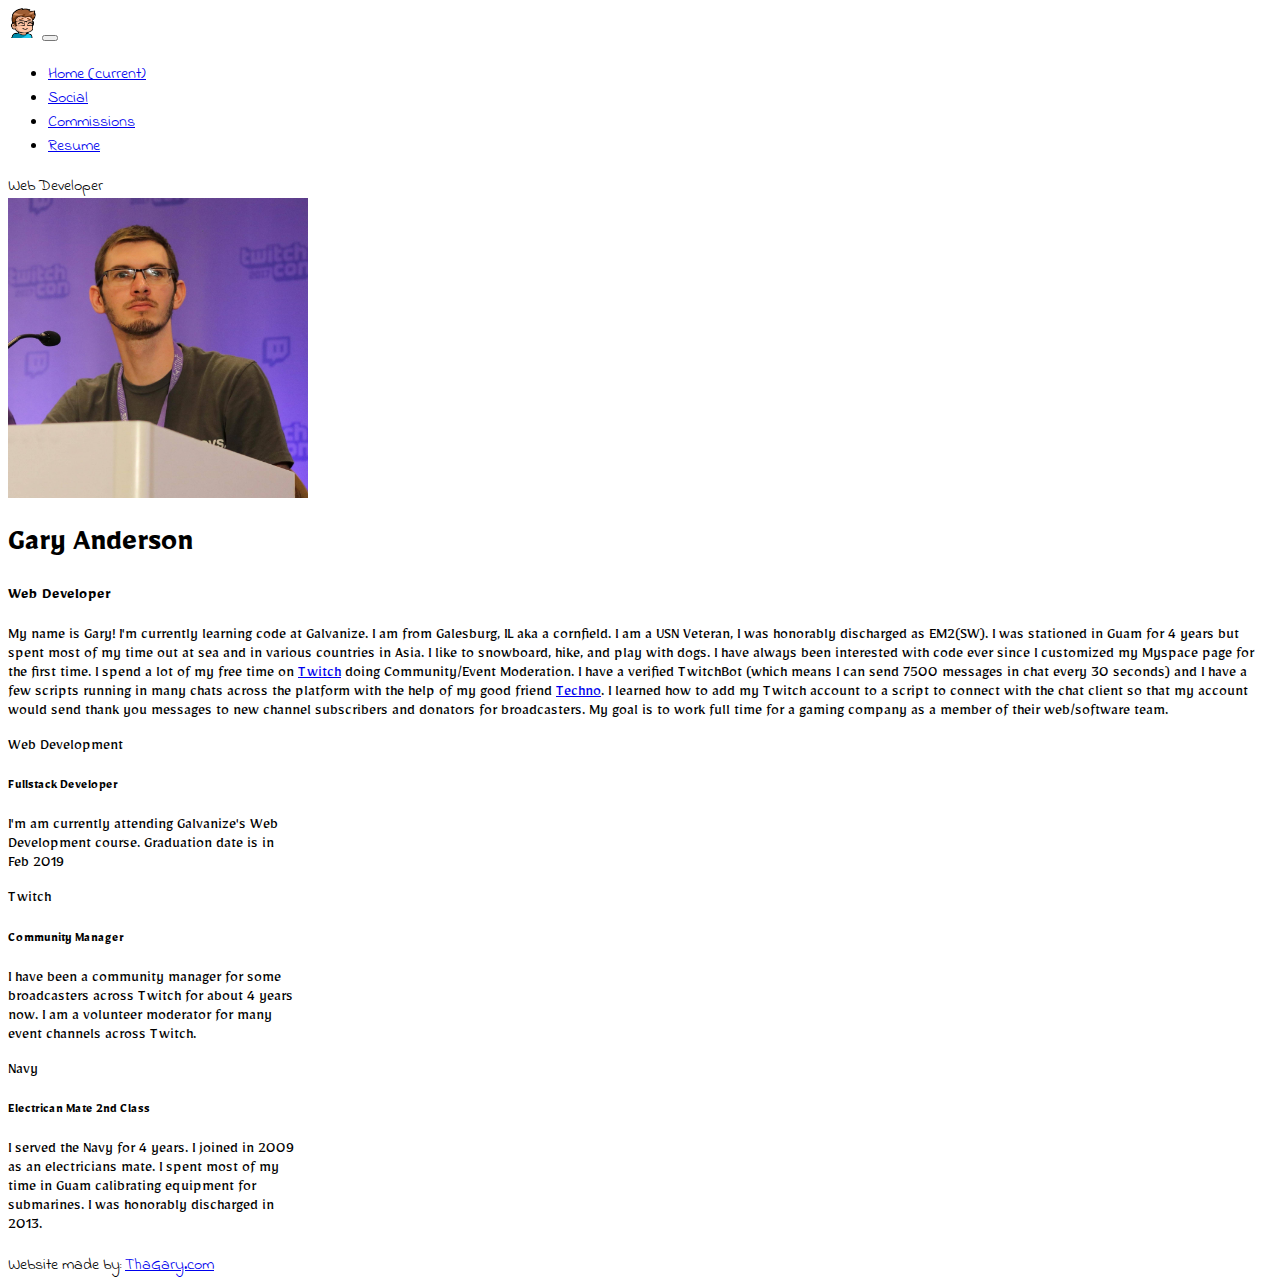
==== index.html @ 1087c8f5 "added social page" ====
<!DOCTYPE html>
<html>

<head>
  <meta charset="utf-8" />
  <meta http-equiv="X-UA-Compatible" content="IE=edge">
  <link rel="icon" href="media/my-avi.png">
  <title>Tha Gary</title>
  <link rel="stylesheet" type="text/css" media="screen" href="main.css" />
  <link rel="stylesheet" href="https://stackpath.bootstrapcdn.com/bootstrap/4.1.3/css/bootstrap.min.css" integrity="sha384-MCw98/SFnGE8fJT3GXwEOngsV7Zt27NXFoaoApmYm81iuXoPkFOJwJ8ERdknLPMO"
    crossorigin="anonymous">
  <link href="https://fonts.googleapis.com/css?family=Indie+Flower" rel="stylesheet">
  <link href="https://fonts.googleapis.com/css?family=Mirza" rel="stylesheet">
</head>

<body class="bg-secondary">
  <nav class="navbar navbar-expand-lg navbar-dark bg-dark">
    <a class="navbar-brand" href="#"><img src="media/my-avi.png" height="30px" width="auto"></a>
    <button class="navbar-toggler" type="button" data-toggle="collapse" data-target="#navbarText" aria-controls="navbarText"
      aria-expanded="false" aria-label="Toggle navigation">
      <span class="navbar-toggler-icon"></span>
    </button>
    <div class="collapse navbar-collapse" id="navbarText">
      <ul class="navbar-nav mr-auto">
        <li class="nav-item active">
          <a class="nav-link" href="#">Home <span class="sr-only">(current)</span></a>
        </li>
        <li class="nav-item">
          <a class="nav-link" href="social.html">Social</a>
        </li>
        <li class="nav-item">
          <a class="nav-link" href="commission.html">Commissions</a>
        </li>
        <li class="nav-item">
          <a class="nav-link" href="resume.html">Resume</a>
        </li>
      </ul>
      <span class="navbar-text">
        Web Developer
      </span>
    </div>
  </nav>
  <main>
    <div class="container my-3">
      <div class="media">
        <div class="card mb-3 bg-dark big-card">
          <div class="card-body border-info">
            <div class="media">
              <img class="align-self-center mr-3" src="media/me.jpg" height="300" width="auto" alt="pic of me">
              <div class="media-body text-white">
                <h1>Gary Anderson</h1>
                <h4>Web Developer</h4>
                <p>My name is Gary! I'm currently learning code at Galvanize. I am from Galesburg, IL aka a cornfield.
                  I
                  am a USN Veteran, I was honorably discharged as EM2(SW). I was stationed in Guam for 4 years but
                  spent most of my time out at sea and in various countries in Asia. I like to snowboard, hike, and
                  play with dogs. I have always been interested with code ever since I customized my Myspace page for
                  the first time. I spend a lot of my free time on <a href="https://twitch.tv" class="text-white">Twitch</a>
                  doing Community/Event Moderation. I have a verified TwitchBot (which means I can send 7500 messages
                  in chat every 30 seconds) and I have a few scripts running in many chats across the platform with the
                  help of my good friend <a href="https://twitter.com/Technoblazed" class="text-white">Techno</a>. I
                  learned how to add my Twitch account to a script to connect with the chat client so that my account
                  would send thank you messages to new channel subscribers and donators for broadcasters. My goal is to
                  work full time for a gaming company as a member of their web/software team.</p>
              </div>
            </div>
          </div>
        </div>
      </div>
    </div>
    <div class="container my-3">
      <div class="row justify-content-around">
        <div class="card text-white bg-dark mb-3 small-cards" style="max-width: 18rem;">
          <div class="card-header">Web Development</div>
          <div class="card-body text-white">
            <h5 class="card-title">Fullstack Developer</h5>
            <p class="card-text">I'm am currently attending Galvanize's Web Development course. Graduation date is in
              Feb 2019</p>
          </div>
        </div>
        <div class="card text-white bg-dark mb-3 small-cards" style="max-width: 18rem;">
          <div class="card-header">Twitch</div>
          <div class="card-body text-white">
            <h5 class="card-title">Community Manager</h5>
            <p class="card-text">I have been a community manager for some broadcasters across Twitch for about 4
              years now. I am a volunteer moderator for many event channels across Twitch.</p>
          </div>
        </div>
        <div class="card text-white bg-dark mb-3 small-cards" style="max-width: 18rem;">
          <div class="card-header">Navy</div>
          <div class="card-body text-white">
            <h5 class="card-title">Electrican Mate 2nd Class</h5>
            <p class="card-text">I served the Navy for 4 years. I joined in 2009 as an electricians mate. I spent most
              of my time in Guam calibrating equipment for submarines. I was honorably discharged in 2013.</p>
          </div>
        </div>
      </div>
    </div>
  </main>
  <!-- Footer -->
  <footer class="footer fixed-bottom bg-dark justify-content-end col-12">
    <div class="footer-copyright text-center py-3 text-white">Website made by:
      <a href="https://thagary.com">ThaGary.com</a>
    </div>
  </footer>
  <!-- Footer -->
  <script src="https://code.jquery.com/jquery-3.3.1.slim.min.js" integrity="sha384-q8i/X+965DzO0rT7abK41JStQIAqVgRVzpbzo5smXKp4YfRvH+8abtTE1Pi6jizo"
    crossorigin="anonymous"></script>
  <script src="https://cdnjs.cloudflare.com/ajax/libs/popper.js/1.14.3/umd/popper.min.js" integrity="sha384-ZMP7rVo3mIykV+2+9J3UJ46jBk0WLaUAdn689aCwoqbBJiSnjAK/l8WvCWPIPm49"
    crossorigin="anonymous"></script>
  <script src="https://stackpath.bootstrapcdn.com/bootstrap/4.1.3/js/bootstrap.min.js" integrity="sha384-ChfqqxuZUCnJSK3+MXmPNIyE6ZbWh2IMqE241rYiqJxyMiZ6OW/JmZQ5stwEULTy"
    crossorigin="anonymous"></script>
</body>

</html>
---- main.css ----
nav, footer {
    font-family: 'Indie Flower' !important;
}
body {
    font-family: 'Mirza' !important;
    height: auto;
    text-overflow: ellipsis;
}
.container1 {
    display: flex;
    justify-content: center;
}
.fixedbutton {
    position: fixed;
    bottom: 7%;
    right: 0.1%; 
}
.small-cards{
    animation: fadeUp 2s, ease-in-out;
}
.social-cards {
    animation: slideInRight 2s;
    height: 350px;
}
.big-card {
    animation: slideIn 2s, ease-in-out;
}
@keyframes fadeUp {
    0% {
        transform: translateY(900px)
    }
    100% {
        transform: translateY(auto)
    }
}
@keyframes slideIn {
    0% {
        transform: translateX(-1500px)
    }
    100% {
        transform: translateX(auto)
    }
}
@keyframes slideInRight {
    0% {
        transform: translateX(1500px)
    }
    100% {
        transform: translateX(auto)
    }
}
main .media-body img {
    width: 100%;
    height: auto;
}
::-webkit-scrollbar { 
    display: none; 
}
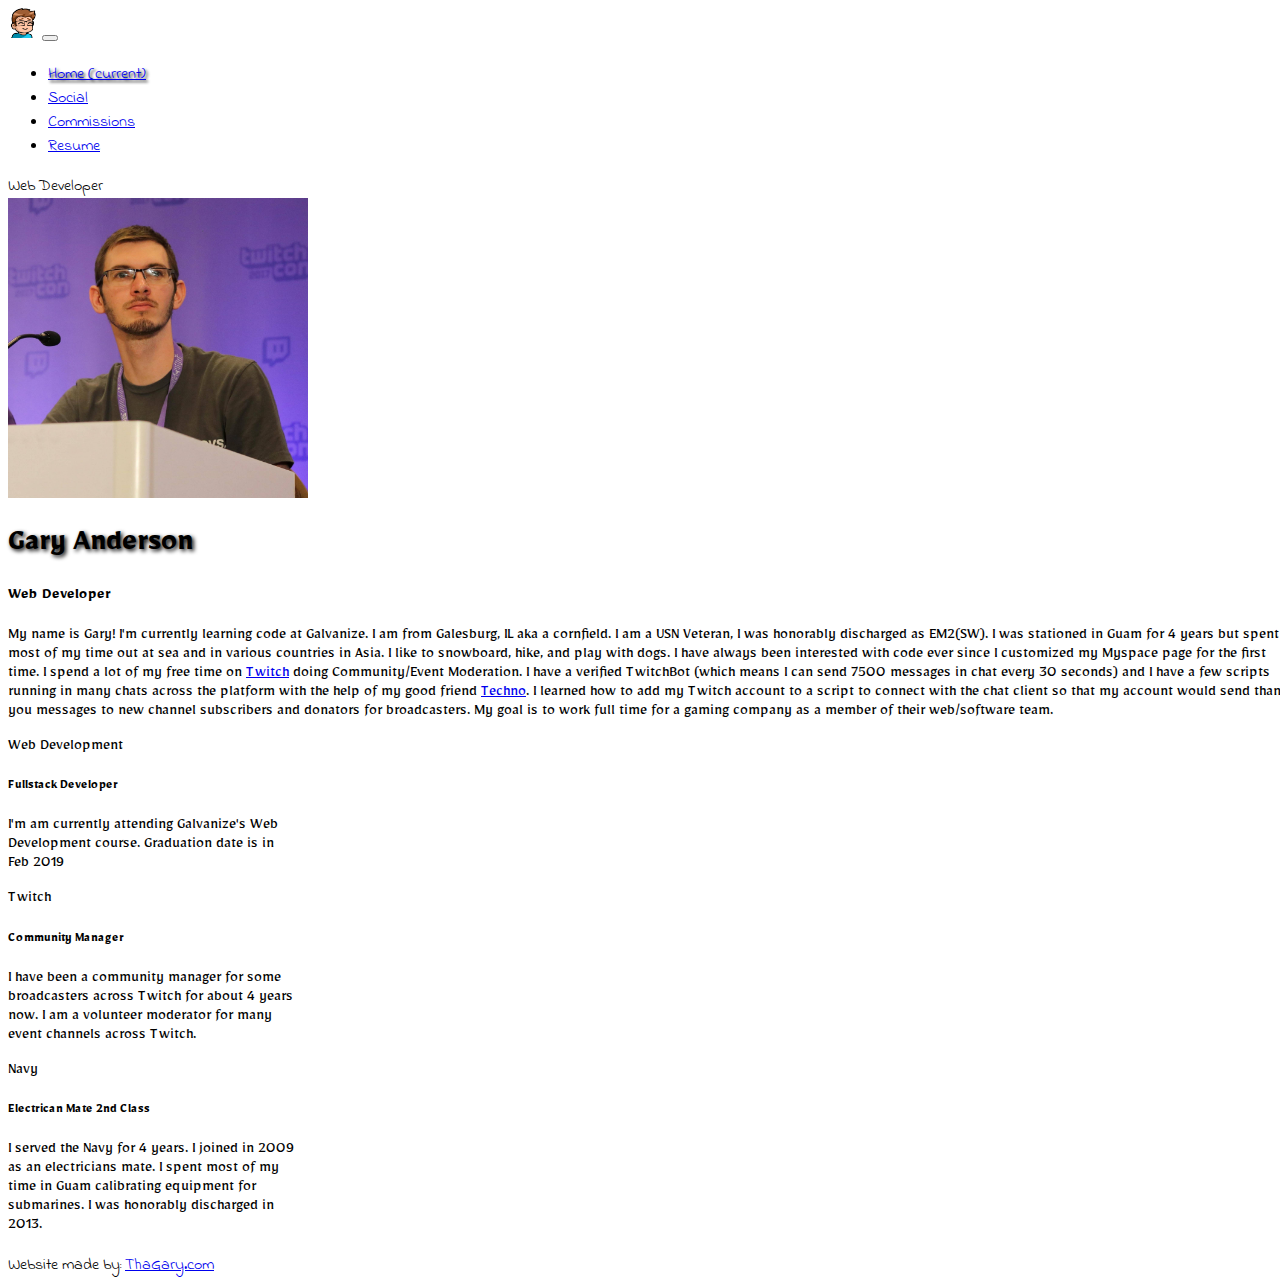
==== commit baf31afb: "fixed html validation" ====
--- a/index.html
+++ b/index.html
@@ -15,7 +15,7 @@
 
 <body class="bg-secondary">
   <nav class="navbar navbar-expand-lg navbar-dark bg-dark">
-    <a class="navbar-brand" href="#"><img src="media/my-avi.png" height="30px" width="auto"></a>
+    <a class="navbar-brand" href="#"><img src="media/my-avi.png" height="30" width="30" atl="my-avi"></a>
     <button class="navbar-toggler" type="button" data-toggle="collapse" data-target="#navbarText" aria-controls="navbarText"
       aria-expanded="false" aria-label="Toggle navigation">
       <span class="navbar-toggler-icon"></span>
--- a/main.css
+++ b/main.css
@@ -5,6 +5,7 @@
     font-family: 'Mirza' !important;
     height: auto;
     text-overflow: ellipsis;
+    width: 100vw;
 }
 .container1 {
     display: flex;
@@ -20,10 +21,28 @@
 }
 .social-cards {
     animation: slideInRight 2s;
-    height: 350px;
 }
 .big-card {
     animation: slideIn 2s, ease-in-out;
+}
+.card-header a {
+    color: white;
+}
+.card-header:hover {
+    font-style: italic;
+}
+.social-cards i {
+    display: flex;
+    justify-content: center;
+}
+.active {
+    text-shadow: 2px 2px 3px black;
+}
+.list-group {
+    width: 150px;
+}
+h1 {
+    text-shadow: 2px 2px 4px Black;
 }
 @keyframes fadeUp {
     0% {
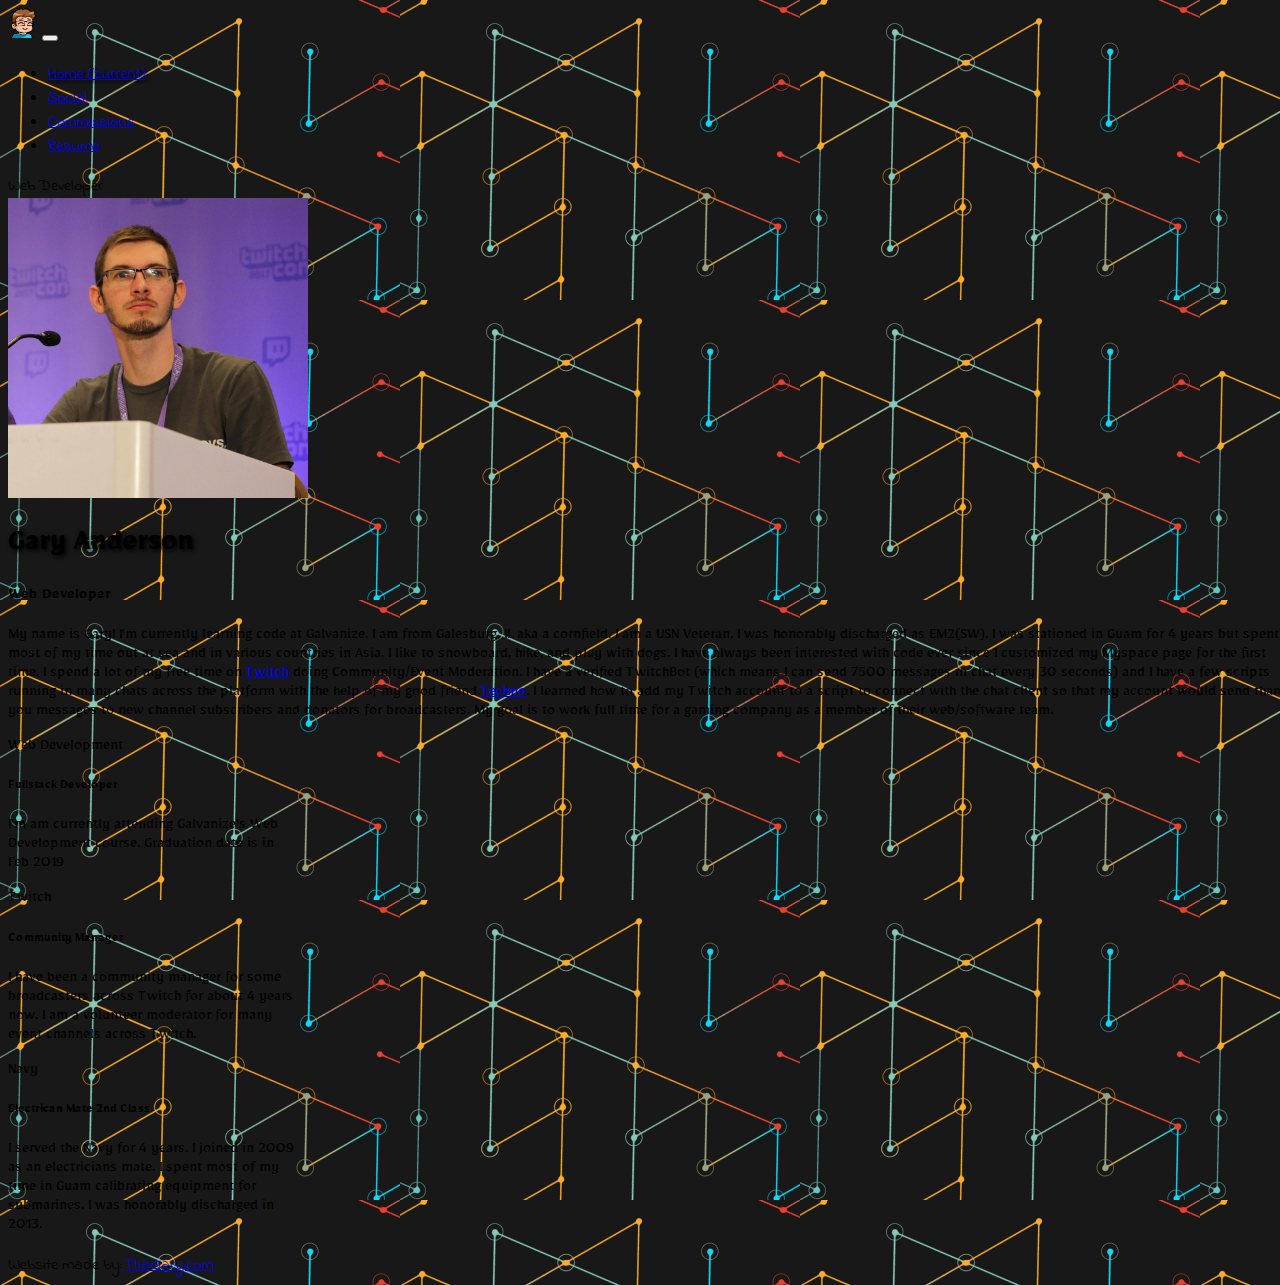
==== commit 232f5a6d: "html validation" ====
--- a/index.html
+++ b/index.html
@@ -6,6 +6,7 @@
   <meta http-equiv="X-UA-Compatible" content="IE=edge">
   <link rel="icon" href="media/my-avi.png">
   <title>Tha Gary</title>
+  <meta name="viewport" content="width=device-width, initial-scale=1.0">
   <link rel="stylesheet" type="text/css" media="screen" href="main.css" />
   <link rel="stylesheet" href="https://stackpath.bootstrapcdn.com/bootstrap/4.1.3/css/bootstrap.min.css" integrity="sha384-MCw98/SFnGE8fJT3GXwEOngsV7Zt27NXFoaoApmYm81iuXoPkFOJwJ8ERdknLPMO"
     crossorigin="anonymous">
@@ -15,7 +16,7 @@
 
 <body class="bg-secondary">
   <nav class="navbar navbar-expand-lg navbar-dark bg-dark">
-    <a class="navbar-brand" href="#"><img src="media/my-avi.png" height="30" width="30" atl="my-avi"></a>
+    <a class="navbar-brand" href="#"><img src="media/my-avi.png" height="30" width="30" alt="my-avi"></a>
     <button class="navbar-toggler" type="button" data-toggle="collapse" data-target="#navbarText" aria-controls="navbarText"
       aria-expanded="false" aria-label="Toggle navigation">
       <span class="navbar-toggler-icon"></span>
@@ -46,7 +47,7 @@
         <div class="card mb-3 bg-dark big-card">
           <div class="card-body border-info">
             <div class="media">
-              <img class="align-self-center mr-3" src="media/me.jpg" height="300" width="auto" alt="pic of me">
+              <img class="align-self-center mr-3 picture" src="media/me.jpg" height="300" alt="pic of me">
               <div class="media-body text-white">
                 <h1>Gary Anderson</h1>
                 <h4>Web Developer</h4>
--- a/main.css
+++ b/main.css
@@ -6,6 +6,8 @@
     height: auto;
     text-overflow: ellipsis;
     width: 100vw;
+    background-image: url("media/background.gif");
+    background-repeat: repeat;
 }
 .container1 {
     display: flex;
@@ -15,6 +17,12 @@
     position: fixed;
     bottom: 7%;
     right: 0.1%; 
+}
+.picture {
+    width: auto;
+}
+.commission-pic {
+    width: auto;
 }
 .small-cards{
     animation: fadeUp 2s, ease-in-out;
@@ -39,7 +47,7 @@
     text-shadow: 2px 2px 3px black;
 }
 .list-group {
-    width: 150px;
+    width: 120px;
 }
 h1 {
     text-shadow: 2px 2px 4px Black;
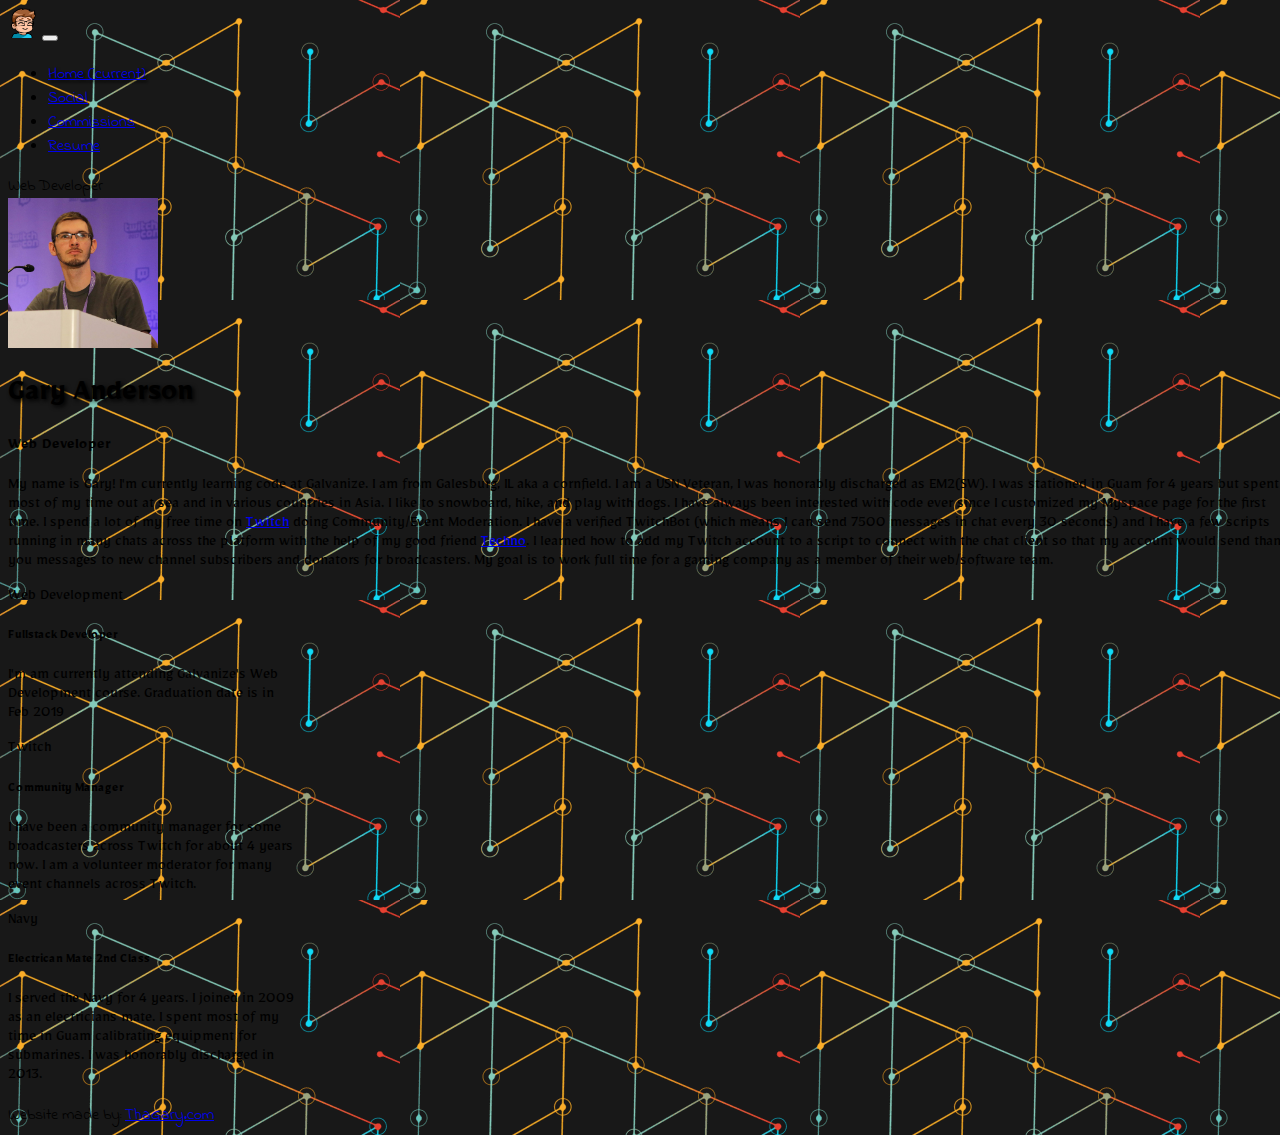
==== commit 1db5a959: "fixed some html/css items" ====
--- a/index.html
+++ b/index.html
@@ -47,7 +47,7 @@
         <div class="card mb-3 bg-dark big-card">
           <div class="card-body border-info">
             <div class="media">
-              <img class="align-self-center mr-3 picture" src="media/me.jpg" height="300" alt="pic of me">
+              <img class="align-self-center mr-3 picture" src="media/me.jpg" width="150" alt="pic of me">
               <div class="media-body text-white">
                 <h1>Gary Anderson</h1>
                 <h4>Web Developer</h4>
--- a/main.css
+++ b/main.css
@@ -1,6 +1,41 @@
+/* For mobile phones: */
+[class*="col-"] {
+    width: 100%;
+}
+@media only screen and (min-width: 600px) {
+    /* For tablets: */
+    .col-s-1 {width: 8.33%;}
+    .col-s-2 {width: 16.66%;}
+    .col-s-3 {width: 25%;}
+    .col-s-4 {width: 33.33%;}
+    .col-s-5 {width: 41.66%;}
+    .col-s-6 {width: 50%;}
+    .col-s-7 {width: 58.33%;}
+    .col-s-8 {width: 66.66%;}
+    .col-s-9 {width: 75%;}
+    .col-s-10 {width: 83.33%;}
+    .col-s-11 {width: 91.66%;}
+    .col-s-12 {width: 100%;}
+}
+@media only screen and (min-width: 768px) {
+    /* For desktop: */
+    .col-1 {width: 8.33%;}
+    .col-2 {width: 16.66%;}
+    .col-3 {width: 25%;}
+    .col-4 {width: 33.33%;}
+    .col-5 {width: 41.66%;}
+    .col-6 {width: 50%;}
+    .col-7 {width: 58.33%;}
+    .col-8 {width: 66.66%;}
+    .col-9 {width: 75%;}
+    .col-10 {width: 83.33%;}
+    .col-11 {width: 91.66%;}
+    .col-12 {width: 100%;}
+}
 nav, footer {
     font-family: 'Indie Flower' !important;
 }
+
 body {
     font-family: 'Mirza' !important;
     height: auto;
@@ -18,8 +53,9 @@
     bottom: 7%;
     right: 0.1%; 
 }
-.picture {
-    width: auto;
+.ditto {
+    height: 400px;
+    width: 600px;
 }
 .commission-pic {
     width: auto;
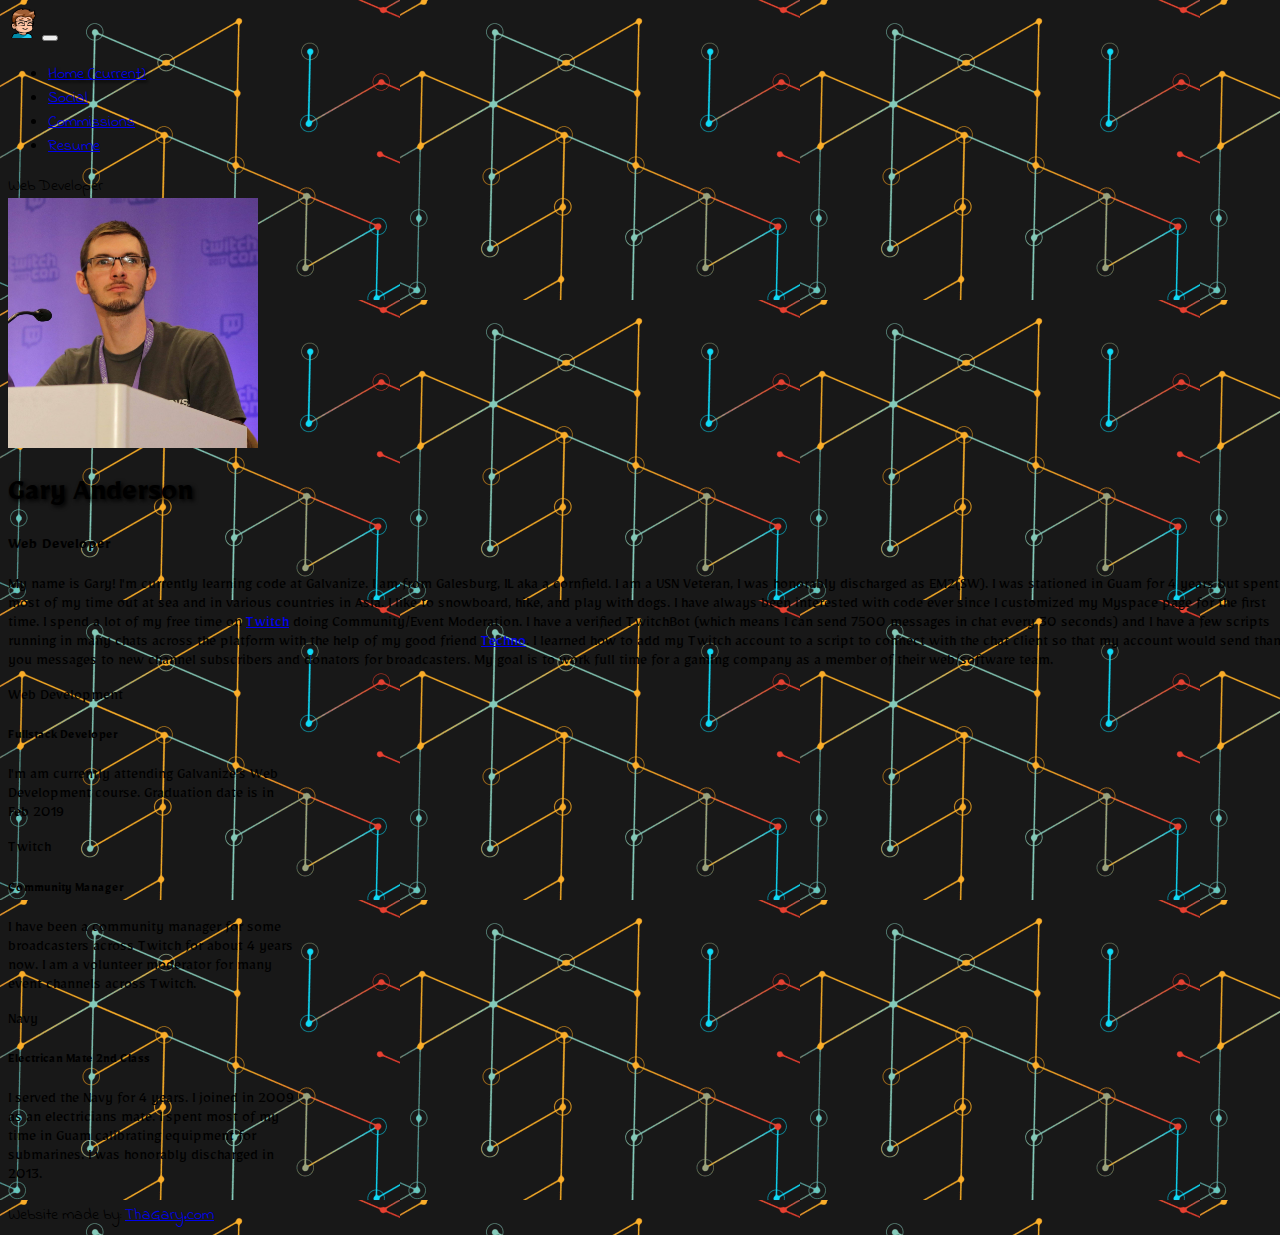
==== commit 057b2e0f: "fixed sizes for mobile" ====
--- a/index.html
+++ b/index.html
@@ -46,8 +46,9 @@
       <div class="media">
         <div class="card mb-3 bg-dark big-card">
           <div class="card-body border-info">
+            <img class="large-picture" src="media/me.jpg" alt="pic of me">
             <div class="media">
-              <img class="align-self-center mr-3 picture" src="media/me.jpg" width="150" alt="pic of me">
+              <img class="align-self-center mr-3 small-picture" src="media/me.jpg" width="250" alt="pic of me">
               <div class="media-body text-white">
                 <h1>Gary Anderson</h1>
                 <h4>Web Developer</h4>
--- a/main.css
+++ b/main.css
@@ -1,37 +1,19 @@
-/* For mobile phones: */
-[class*="col-"] {
-    width: 100%;
-}
-@media only screen and (min-width: 600px) {
-    /* For tablets: */
-    .col-s-1 {width: 8.33%;}
-    .col-s-2 {width: 16.66%;}
-    .col-s-3 {width: 25%;}
-    .col-s-4 {width: 33.33%;}
-    .col-s-5 {width: 41.66%;}
-    .col-s-6 {width: 50%;}
-    .col-s-7 {width: 58.33%;}
-    .col-s-8 {width: 66.66%;}
-    .col-s-9 {width: 75%;}
-    .col-s-10 {width: 83.33%;}
-    .col-s-11 {width: 91.66%;}
-    .col-s-12 {width: 100%;}
-}
-@media only screen and (min-width: 768px) {
-    /* For desktop: */
-    .col-1 {width: 8.33%;}
-    .col-2 {width: 16.66%;}
-    .col-3 {width: 25%;}
-    .col-4 {width: 33.33%;}
-    .col-5 {width: 41.66%;}
-    .col-6 {width: 50%;}
-    .col-7 {width: 58.33%;}
-    .col-8 {width: 66.66%;}
-    .col-9 {width: 75%;}
-    .col-10 {width: 83.33%;}
-    .col-11 {width: 91.66%;}
-    .col-12 {width: 100%;}
-}
+@media screen and (max-width: 600px) {
+    .small-picture {
+      display: none;
+    }
+  }
+@media screen and (max-width: 600px) {
+    .large-picture {
+      display: inline;
+      width: 200px;
+    }
+  }
+@media screen and (min-width: 600px) {
+    .large-picture {
+        display: none;
+    }
+  }
 nav, footer {
     font-family: 'Indie Flower' !important;
 }
@@ -41,8 +23,13 @@
     height: auto;
     text-overflow: ellipsis;
     width: 100vw;
+    overflow-x: hidden;
     background-image: url("media/background.gif");
     background-repeat: repeat;
+}
+html {
+    width: 100vw;
+    overflow-x: hidden;
 }
 .container1 {
     display: flex;
@@ -52,10 +39,6 @@
     position: fixed;
     bottom: 7%;
     right: 0.1%; 
-}
-.ditto {
-    height: 400px;
-    width: 600px;
 }
 .commission-pic {
     width: auto;
@@ -67,7 +50,7 @@
     animation: slideInRight 2s;
 }
 .big-card {
-    animation: slideIn 2s, ease-in-out;
+    animation: slideIn 2s, ease-in-out; 
 }
 .card-header a {
     color: white;
@@ -84,6 +67,9 @@
 }
 .list-group {
     width: 120px;
+}
+main .ditto img {
+    width: 600px;
 }
 h1 {
     text-shadow: 2px 2px 4px Black;
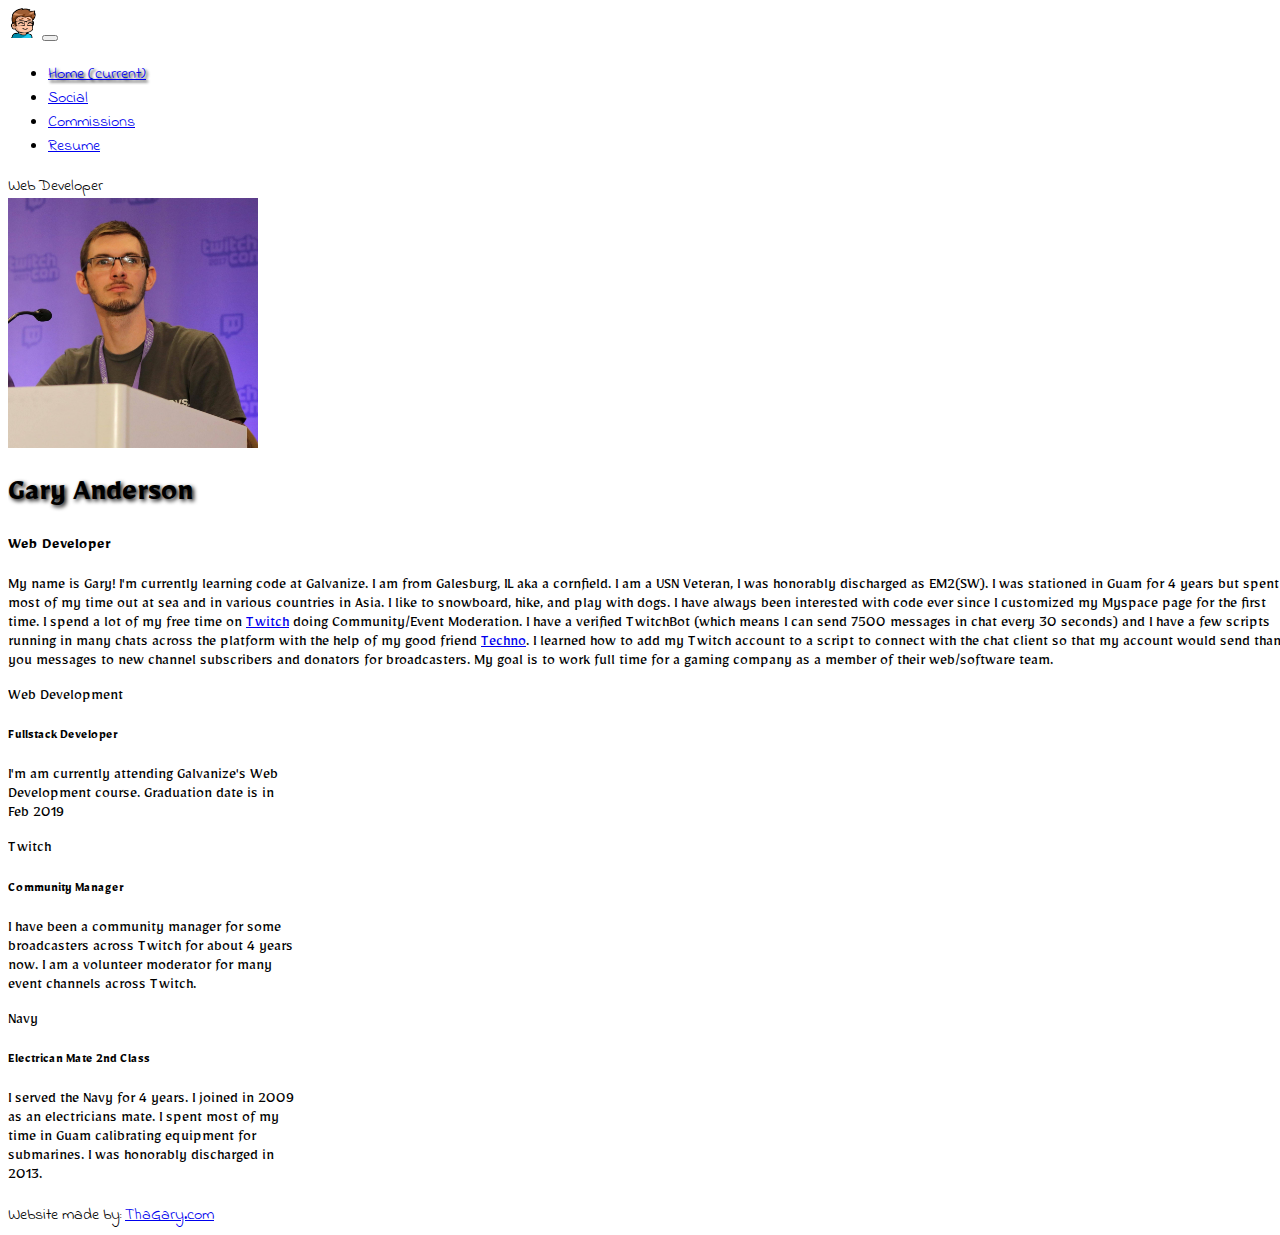
==== commit 306f6a62: "added glow to links" ====
--- a/index.html
+++ b/index.html
@@ -57,10 +57,10 @@
                   am a USN Veteran, I was honorably discharged as EM2(SW). I was stationed in Guam for 4 years but
                   spent most of my time out at sea and in various countries in Asia. I like to snowboard, hike, and
                   play with dogs. I have always been interested with code ever since I customized my Myspace page for
-                  the first time. I spend a lot of my free time on <a href="https://twitch.tv" class="text-white">Twitch</a>
+                  the first time. I spend a lot of my free time on <a href="https://twitch.tv" class="text-white"><u>Twitch</u></a>
                   doing Community/Event Moderation. I have a verified TwitchBot (which means I can send 7500 messages
                   in chat every 30 seconds) and I have a few scripts running in many chats across the platform with the
-                  help of my good friend <a href="https://twitter.com/Technoblazed" class="text-white">Techno</a>. I
+                  help of my good friend <a href="https://twitter.com/Technoblazed" class="text-white"><u>Techno</u></a>. I
                   learned how to add my Twitch account to a script to connect with the chat client so that my account
                   would send thank you messages to new channel subscribers and donators for broadcasters. My goal is to
                   work full time for a gaming company as a member of their web/software team.</p>
--- a/main.css
+++ b/main.css
@@ -17,15 +17,21 @@
 nav, footer {
     font-family: 'Indie Flower' !important;
 }
-
+.media-body a:hover, .social-cards a:hover {
+    color: white;
+    text-shadow: 1px 1px 10px lightblue !important;
+}
 body {
     font-family: 'Mirza' !important;
     height: auto;
     text-overflow: ellipsis;
     width: 100vw;
     overflow-x: hidden;
-    background-image: url("media/background.gif");
+    background-image: url("http://i.stack.imgur.com/tQTRW.gif");
     background-repeat: repeat;
+}
+body a:hover {
+    text-decoration: none;
 }
 html {
     width: 100vw;
@@ -66,7 +72,7 @@
     text-shadow: 2px 2px 3px black;
 }
 .list-group {
-    width: 120px;
+    width: 70px;
 }
 main .ditto img {
     width: 600px;
@@ -76,26 +82,32 @@
 }
 @keyframes fadeUp {
     0% {
-        transform: translateY(900px)
+        transform: translateY(900px);
+        opacity: 0;
     }
     100% {
-        transform: translateY(auto)
+        transform: translateY(auto);
+        opacity: 1;
     }
 }
 @keyframes slideIn {
     0% {
-        transform: translateX(-1500px)
+        transform: translateX(-1500px);
+        opacity: 0;
     }
     100% {
-        transform: translateX(auto)
+        transform: translateX(auto);
+        opacity: 1;
     }
 }
 @keyframes slideInRight {
     0% {
-        transform: translateX(1500px)
+        transform: translateX(1500px);
+        opacity: 0;
     }
     100% {
-        transform: translateX(auto)
+        transform: translateX(auto);
+        opacity: 1;
     }
 }
 main .media-body img {
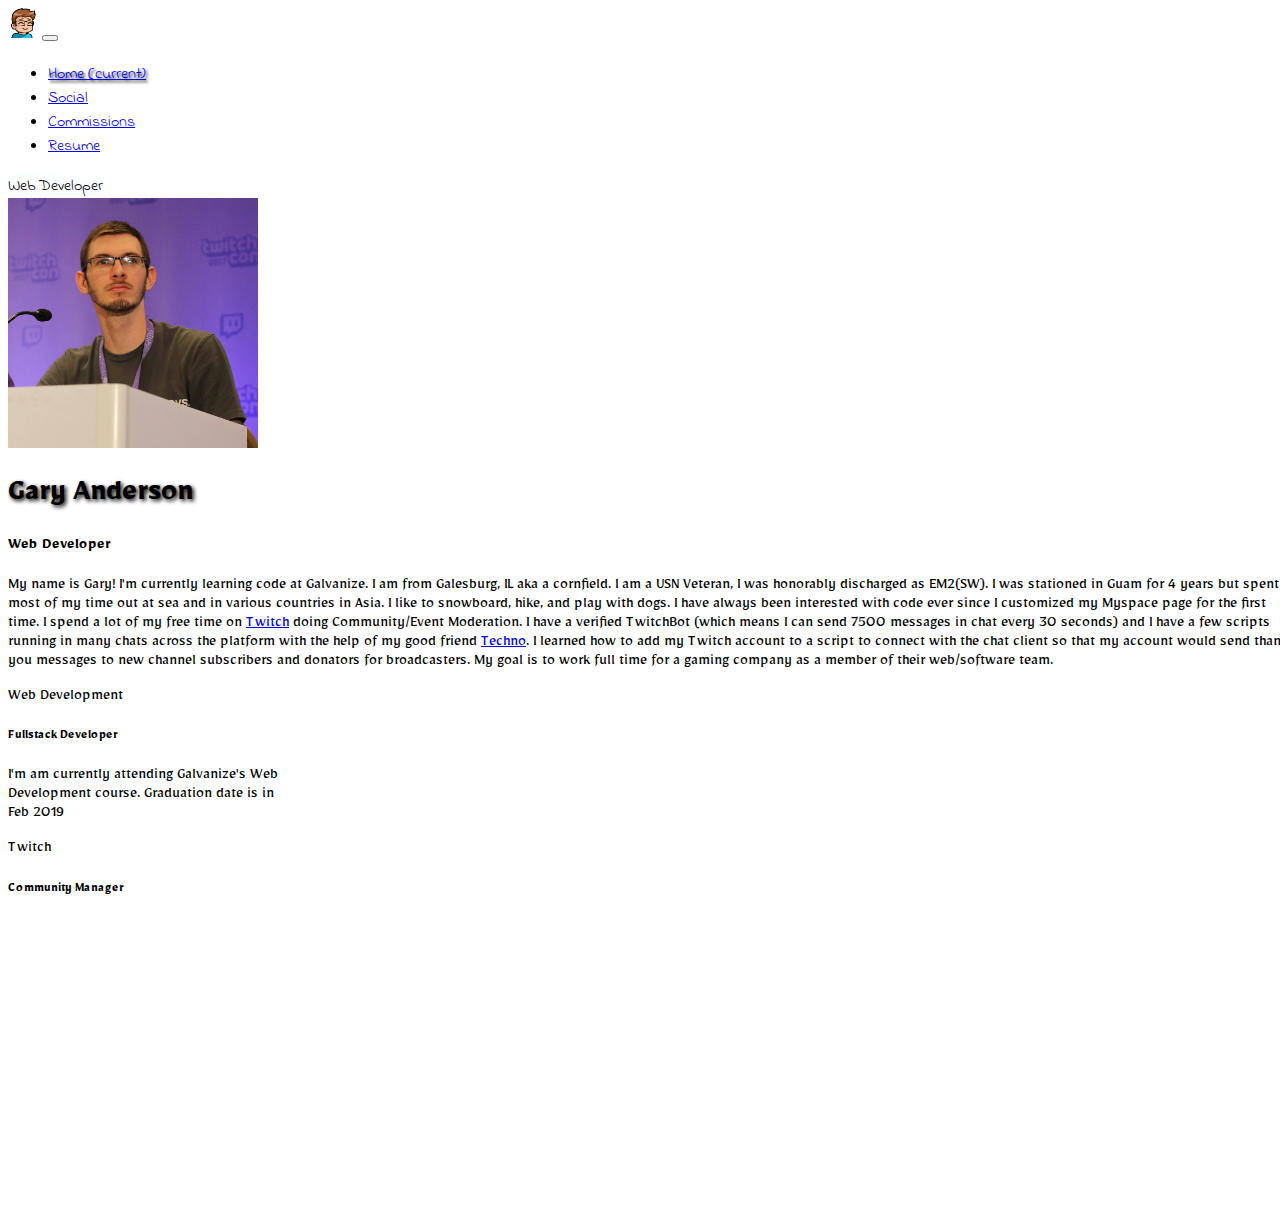
==== commit 2aeb8c4e: "animated ditto on secret page" ====
--- a/index.html
+++ b/index.html
@@ -60,7 +60,8 @@
                   the first time. I spend a lot of my free time on <a href="https://twitch.tv" class="text-white"><u>Twitch</u></a>
                   doing Community/Event Moderation. I have a verified TwitchBot (which means I can send 7500 messages
                   in chat every 30 seconds) and I have a few scripts running in many chats across the platform with the
-                  help of my good friend <a href="https://twitter.com/Technoblazed" class="text-white"><u>Techno</u></a>. I
+                  help of my good friend <a href="https://twitter.com/Technoblazed" class="text-white"><u>Techno</u></a>.
+                  I
                   learned how to add my Twitch account to a script to connect with the chat client so that my account
                   would send thank you messages to new channel subscribers and donators for broadcasters. My goal is to
                   work full time for a gaming company as a member of their web/software team.</p>
--- a/main.css
+++ b/main.css
@@ -1,119 +1,205 @@
-@media screen and (max-width: 600px) {
-    .small-picture {
-      display: none;
-    }
-  }
-@media screen and (max-width: 600px) {
-    .large-picture {
-      display: inline;
-      width: 200px;
-    }
-  }
-@media screen and (min-width: 600px) {
-    .large-picture {
-        display: none;
-    }
-  }
-nav, footer {
+nav,
+footer {
     font-family: 'Indie Flower' !important;
-}
-.media-body a:hover, .social-cards a:hover {
+    z-index: 2;
+}
+
+.media-body a:hover,
+.social-cards a:hover {
     color: white;
     text-shadow: 1px 1px 10px lightblue !important;
 }
+
+.navbar-text {
+    text-shadow: 0px 0px 20px lightblue;
+}
+
 body {
     font-family: 'Mirza' !important;
     height: auto;
     text-overflow: ellipsis;
     width: 100vw;
+    height: 100vh;
     overflow-x: hidden;
     background-image: url("http://i.stack.imgur.com/tQTRW.gif");
     background-repeat: repeat;
 }
+
 body a:hover {
     text-decoration: none;
 }
+
 html {
     width: 100vw;
     overflow-x: hidden;
 }
+
 .container1 {
     display: flex;
     justify-content: center;
 }
+
 .fixedbutton {
     position: fixed;
     bottom: 7%;
-    right: 0.1%; 
-}
+    right: 0.1%;
+}
+
 .commission-pic {
     width: auto;
 }
-.small-cards{
-    animation: fadeUp 2s, ease-in-out;
-}
+
+.small-cards {
+    animation: slideUp 2s, ease-in-out;
+}
+
 .social-cards {
-    animation: slideInRight 2s;
-}
+    animation: slideUp 2s;
+}
+
 .big-card {
-    animation: slideIn 2s, ease-in-out; 
-}
+    animation: slideIn 2s, ease-in-out;
+}
+
 .card-header a {
     color: white;
 }
+
 .card-header:hover {
     font-style: italic;
 }
+
 .social-cards i {
     display: flex;
     justify-content: center;
 }
+
 .active {
     text-shadow: 2px 2px 3px black;
 }
+
 .list-group {
     width: 70px;
 }
-main .ditto img {
+
+main .ditto {
     width: 600px;
 }
-h1 {
-    text-shadow: 2px 2px 4px Black;
-}
-@keyframes fadeUp {
-    0% {
-        transform: translateY(900px);
-        opacity: 0;
-    }
-    100% {
-        transform: translateY(auto);
-        opacity: 1;
-    }
-}
-@keyframes slideIn {
-    0% {
-        transform: translateX(-1500px);
-        opacity: 0;
-    }
-    100% {
-        transform: translateX(auto);
-        opacity: 1;
-    }
-}
-@keyframes slideInRight {
-    0% {
-        transform: translateX(1500px);
-        opacity: 0;
-    }
-    100% {
-        transform: translateX(auto);
-        opacity: 1;
-    }
-}
+
+main .small-ditto {
+    width: 100px;
+}
+
+.ditto {
+    animation: slideDown 2s, ease-out;
+    z-index: -100;
+}
+
+.small-ditto {
+    animation: slideDown 4s, party 8s;
+}
+
 main .media-body img {
     width: 100%;
     height: auto;
 }
-::-webkit-scrollbar { 
-    display: none; 
+
+::-webkit-scrollbar {
+    display: none;
+}
+
+h1 {
+    text-shadow: 2px 2px 4px Black;
+}
+
+@keyframes slideUp {
+    0% {
+        transform: translateY(900px);
+        opacity: 0;
+    }
+
+    100% {
+        transform: translateY(auto);
+        opacity: 1;
+    }
+}
+
+@keyframes slideIn {
+    0% {
+        transform: translateX(-1500px);
+        opacity: 0;
+    }
+
+    100% {
+        transform: translateX(auto);
+        opacity: 1;
+    }
+}
+
+@keyframes slideInRight {
+    0% {
+        transform: translateX(1500px);
+        opacity: 0;
+    }
+
+    100% {
+        transform: translateX(auto);
+        opacity: 1;
+    }
+}
+
+@keyframes slideDown {
+    0% {
+        transform: translateX(1000px);
+        transform: translateY(-1000px);
+    }
+
+    100% {
+        transform: translateX(auto);
+        transform: translateY(auto);
+    }
+}
+
+@keyframes party {
+    0% {
+        width: 100px;
+        height: 100px;
+    }
+
+    50% {
+        width: 300px;
+        height: 300px;
+    }
+
+    100% {
+        width: 100px;
+        height: 100px;
+    }
+}
+
+@media screen and (max-width: 600px) {
+    .small-picture {
+        display: none;
+    }
+
+    main iframe {
+        width: 100vw;
+    }
+
+    ::-webkit-scrollbar {
+        display: inline;
+    }
+}
+
+@media screen and (max-width: 600px) {
+    .large-picture {
+        display: inline;
+        width: 200px;
+    }
+}
+
+@media screen and (min-width: 600px) {
+    .large-picture {
+        display: none;
+    }
 }